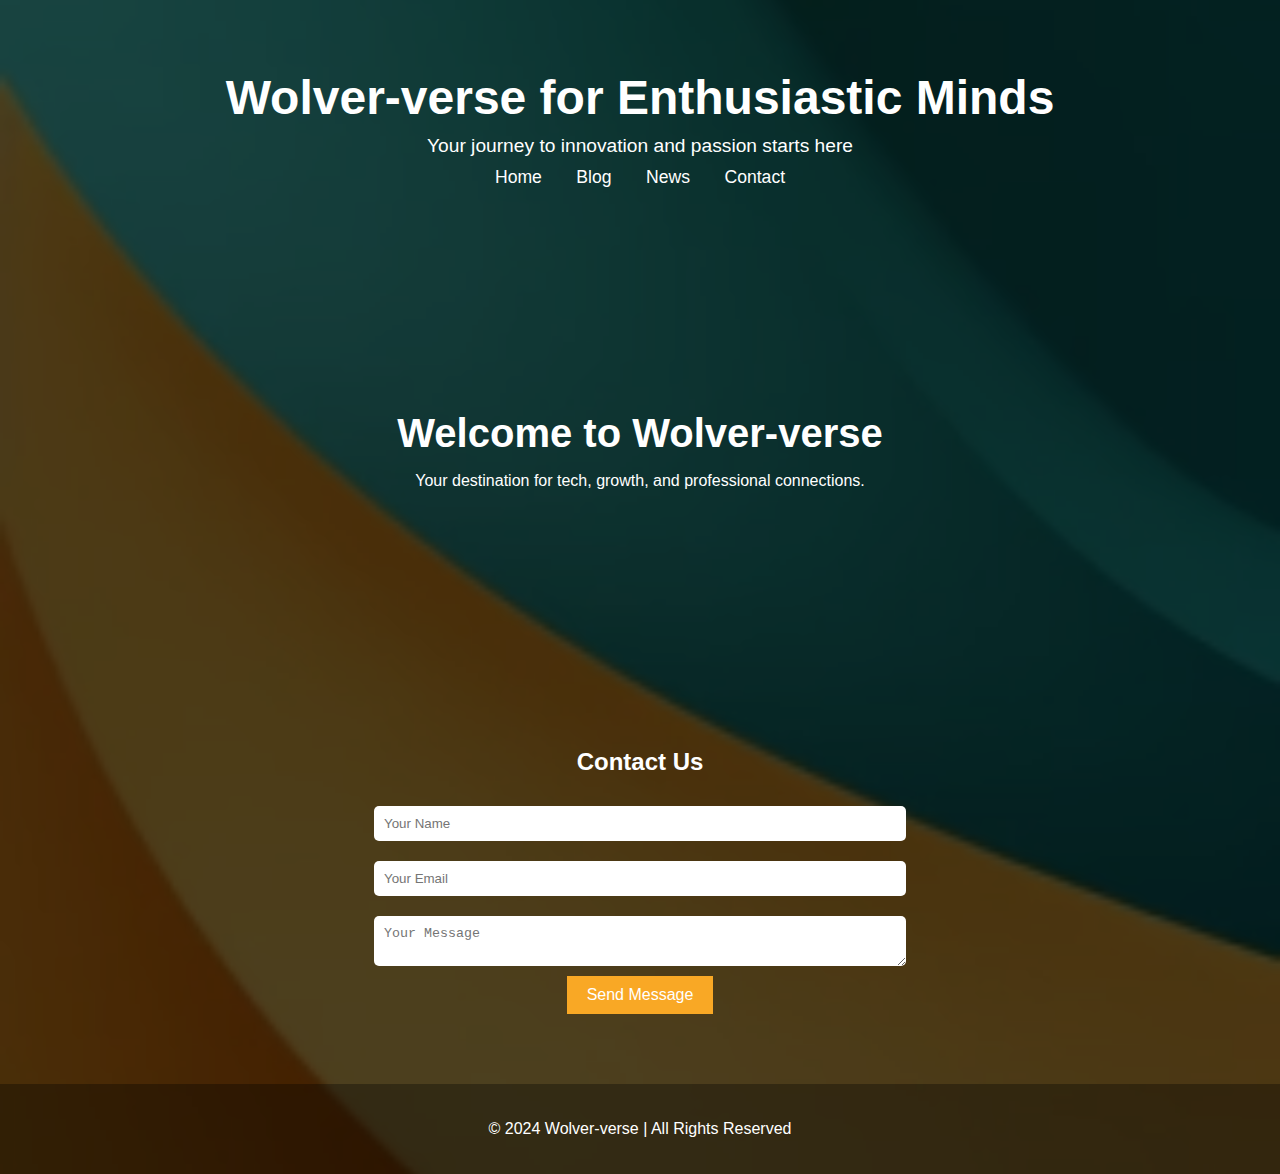
==== index.html @ 265371aa "Wolver-verse" ====
<!DOCTYPE html>
<html lang="en">
<head>
    <meta charset="UTF-8">
    <meta name="viewport" content="width=device-width, initial-scale=1.0">
    <title>Wolver-verse</title>
    <link rel="stylesheet" href="beer.css">
</head>
<body>
    <header>
        <div class="container">
            <h1>Wolver-verse for Enthusiastic Minds</h1>
            <p>Your journey to innovation and passion starts here</p>
            <nav>
                <a href="index.html">Home</a>
                <a href="blog.html">Blog</a>
                <a href="news.html">News</a>
                <a href="contact">Contact</a>
            </nav>
        </div>
    </header>

    <section id="home">
        <div class="intro">
            <h2>Welcome to Wolver-verse</h2>
            <p>Your destination for tech, growth, and professional connections.</p>
        </div>
    </section>

    <section id="contact">
        <div class="container">
            <h2>Contact Us</h2>
            <form>
                <input type="text" placeholder="Your Name" required>
                <input type="email" placeholder="Your Email" required>
                <textarea placeholder="Your Message" required></textarea>
                <button type="submit">Send Message</button>
            </form>
        </div>
    </section>

    <footer>
        <p>&copy; 2024 Wolver-verse | All Rights Reserved</p>
    </footer>

    <script src="script.js"></script>
</body>
</html>
---- beer.css ----
/* General Styles */
body {
    margin: 0;
    font-family: Arial, sans-serif;
    background: url('wolver verse.jpg') no-repeat center center/cover;
    background-attachment: fixed;
    color: #fff;
}

.container {
    width: 80%;
    margin: auto;
    padding: 20px;
    text-align: center;
}

/* Header Section */
header {
    background-color: rgba(0, 0, 0, 0.7);
    color: white;
    padding: 50px 0;
    text-align: center;
}

header h1 {
    margin: 0;
    font-size: 3rem;
    animation: fadeIn 2s ease-in-out;
}

header p {
    font-size: 1.2rem;
    margin: 10px 0;
}
nav a {
    color: white;
    margin: 0 15px;
    text-decoration: none;
    font-size: 1.1rem;
}

nav a:hover {
    color: #f9a825;
}

/* Home Section */
#home {
    background-color: rgba(0, 0, 0, 0.7);
    height: 400px;
    color: white;
    display: flex;
    justify-content: center;
    align-items: center;
    text-align: center;
}

.intro h2 {
    font-size: 2.5rem;
    margin: 0;
    animation: slideIn 1.5s ease-in-out;
}

/* Contact Section */
#contact {
    background-color: rgba(0, 0, 0, 0.7);
    color: white;
    padding: 50px 0;
}

form {
    display: flex;
    flex-direction: column;
    align-items: center;
}

form input, form textarea {
    width: 50%;
    padding: 10px;
    margin: 10px 0;
    border: none;
    border-radius: 5px;
}

form button {
    padding: 10px 20px;
    background-color: #f9a825;
    border: none;
    color: white;
    cursor: pointer;
    font-size: 1rem;
}

/* Footer */
footer {
    background-color: rgba(0, 0, 0, 0.8);
    color: white;
    padding: 20px 0;
    text-align: center;
}

@keyframes fadeIn {
    0% { opacity: 0; }
    100% { opacity: 1; }
}

@keyframes slideIn {
    0% { transform: translateY(100px); opacity: 0; }
    100% { transform: translateY(0); opacity: 1; }
}
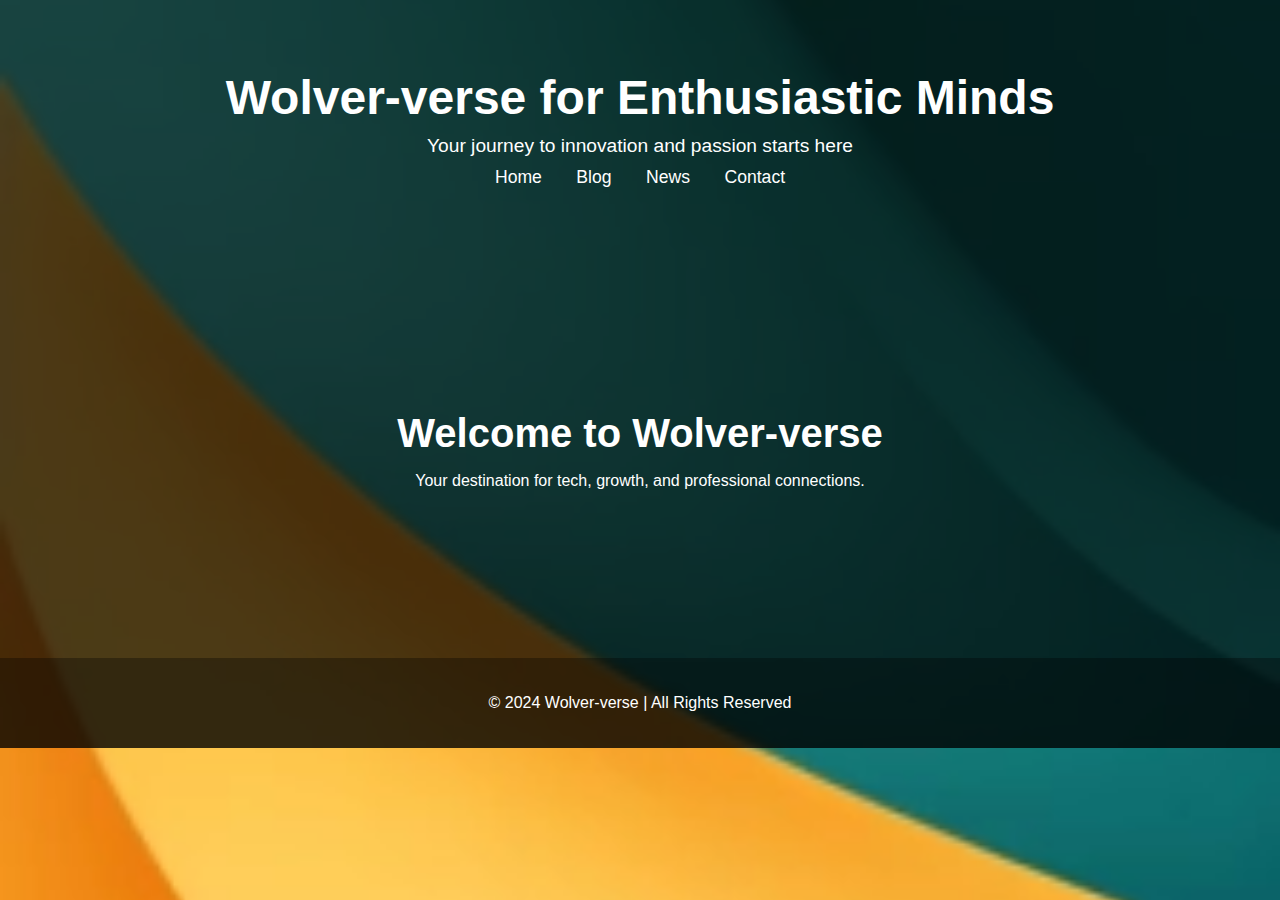
==== commit 276d15ef: "extra lines" ====
--- a/index.html
+++ b/index.html
@@ -26,19 +26,6 @@
             <p>Your destination for tech, growth, and professional connections.</p>
         </div>
     </section>
-
-    <section id="contact">
-        <div class="container">
-            <h2>Contact Us</h2>
-            <form>
-                <input type="text" placeholder="Your Name" required>
-                <input type="email" placeholder="Your Email" required>
-                <textarea placeholder="Your Message" required></textarea>
-                <button type="submit">Send Message</button>
-            </form>
-        </div>
-    </section>
-
     <footer>
         <p>&copy; 2024 Wolver-verse | All Rights Reserved</p>
     </footer>
